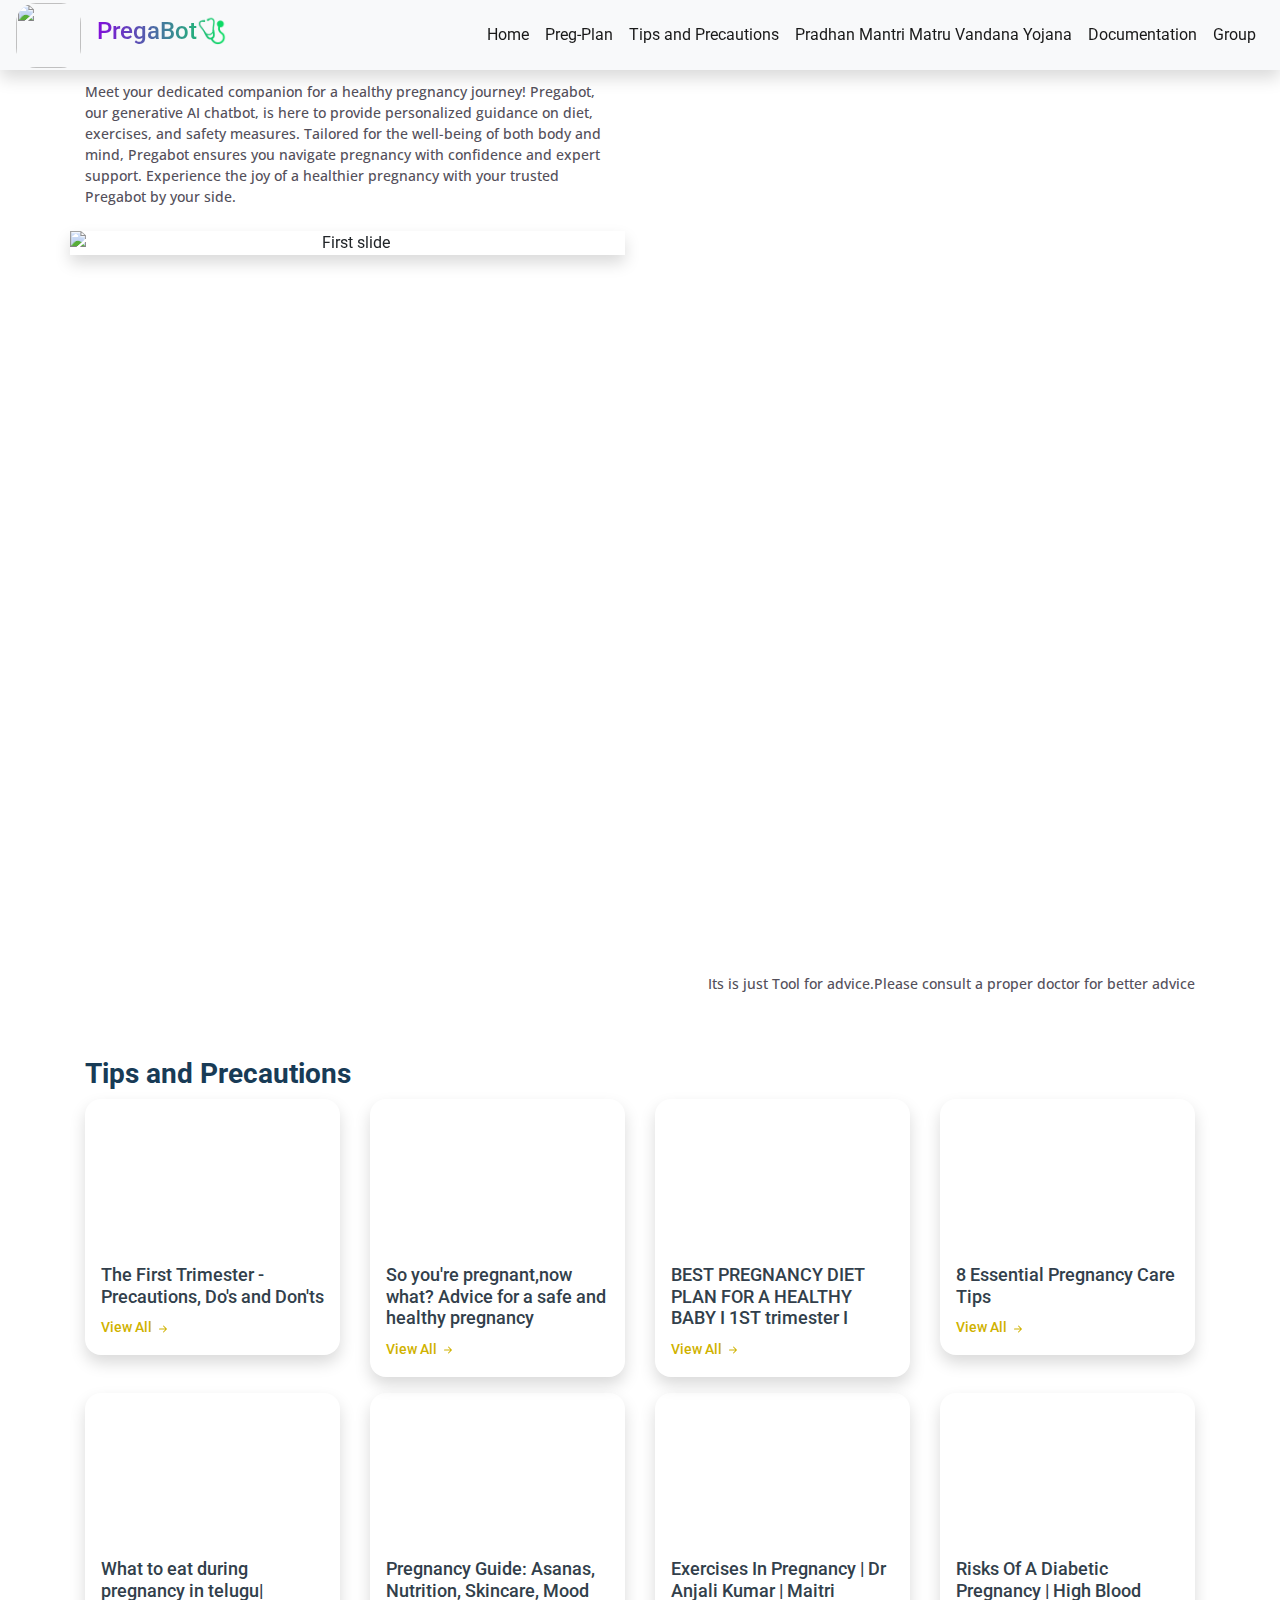
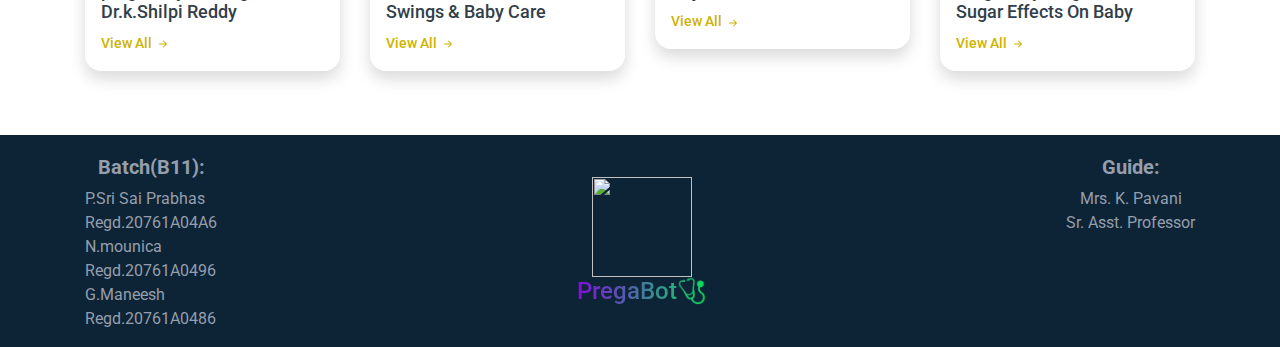
==== index.html @ 41552fda "Update index.html" ====
<!DOCTYPE html>
<html>
  <head>
    <link rel="stylesheet" href="https://stackpath.bootstrapcdn.com/bootstrap/4.5.2/css/bootstrap.min.css" integrity="sha384-JcKb8q3iqJ61gNV9KGb8thSsNjpSL0n8PARn9HuZOnIxN0hoP+VmmDGMN5t9UJ0Z" crossorigin="anonymous"/>
    <script src="https://code.jquery.com/jquery-3.5.1.slim.min.js" integrity="sha384-DfXdz2htPH0lsSSs5nCTpuj/zy4C+OGpamoFVy38MVBnE+IbbVYUew+OrCXaRkfj" crossorigin="anonymous"></script>
    <script src="https://cdn.jsdelivr.net/npm/popper.js@1.16.1/dist/umd/popper.min.js" integrity="sha384-9/reFTGAW83EW2RDu2S0VKaIzap3H66lZH81PoYlFhbGU+6BZp6G7niu735Sk7lN" crossorigin="anonymous"></script>
    <script src="https://stackpath.bootstrapcdn.com/bootstrap/4.5.2/js/bootstrap.min.js" integrity="sha384-B4gt1jrGC7Jh4AgTPSdUtOBvfO8shuf57BaghqFfPlYxofvL8/KUEfYiJOMMV+rV" crossorigin="anonymous"></script>
    <script src="https://kit.fontawesome.com/ac42c3b1f7.js" crossorigin="anonymous"></script>
    <script type="module" src="https://gradio.s3-us-west-2.amazonaws.com/4.10.0/gradio.js"></script>
    <link rel="stylesheet" href="chatbot.css">
    
 </head>
  <body>
    <div class="">
        <div class="container">
    
      <nav class="navbar navbar-expand-lg fixed-top navbar-light bg-light navbar-section opacity-100 shadow ">
        <a class="navbar-brand " href="#homepage"><img class='image' src="https://img.freepik.com/free-vector/baby-birth-concept-illustration_114360-8159.jpg?w=740&t=st=1703515330~exp=1703515930~hmac=df9d0da2063d8086c25360f1c0689030a733d414c2b1904e1d0e1506724c221f"/></a>
        <a class="navbar-brand" href="#homepage"><h1 class="head">PregaBot🩺</h1></a>
        <button class="navbar-toggler" type="button" data-toggle="collapse" data-target="#navbarNav" aria-controls="navbarNav" aria-expanded="false" aria-label="Toggle navigation">
          <span class="navbar-toggler-icon"></span>
        </button>
        <div class="collapse navbar-collapse opacity-100" id="navbarNav">
          <ul class="navbar-nav ml-auto">
            <li class="nav-item active">
              <a class="nav-link" href="#homepage">Home <span class="sr-only">(current)</span></a>
            </li>
            <li class="nav-item active">
              <!-- Button trigger modal -->
            <a class="nav-link" href="#" data-toggle="modal" data-target="#exampleModalLong">Preg-Plan</a>

              <!-- Modal -->
              <div class="container">
              <div class="row">
              <div class="modal fade" id="exampleModalLong" tabindex="-1" role="dialog" aria-labelledby="exampleModalLongTitle" aria-hidden="true">
                <div class="modal-dialog" role="document">
                  <div class="modal-content ">
                    <div class="modal-headerd-flex flex-row p-3 todos-bg-container-1">
                      <button type="button" class="close" data-dismiss="modal" aria-label="Close">
                        <span aria-hidden="true">&times;</span>
                        </button>
                      <h1 class=" font-weight-bold todos-heading modal-title">Preg <span class="plan-bot">Plan</span></h1>
                      <p class="m-1 plan-des">Effortlessly manage your pregnancy tasks with PregPlan. Strike off completed items, delete with ease, and enjoy a stress-free journey into motherhood." can u give me something like this for name preg planner</p>
                      
                    </div>
                    <div class="modal-body justify-content-center">
                      <div class="todos-bg-container">
                            <div class="col-12">
                              <h1 class="create-task-heading">
                                Create <span class="create-task-heading-subpart">Task</span>
                              </h1>
                              <input type="text" id="todoUserInput" class="todo-user-input" placeholder="What needs to be done?"/>
                              <button class="button" id="addTodoButton">Add</button>
                              <h1 class="todo-items-heading">
                                My <span class="todo-items-heading-subpart">Tasks</span>
                              </h1>
                              <ul class="todo-items-container" id="todoItemsContainer"></ul>
                              
                            </div>
                          </div>
                        </div>  
                    <hr/>
                    <div class="modal-footer">
                    <button type="button" class="btn btn-secondary" data-dismiss="modal">Close</button>
                    <button type="button" class="btn btn-primary" id="saveTodoButton">Save</button>
                    </div>
                  </div>
                </div>
                  </div>
                </div>
              </div>
            </li>
            <li class="nav-item active">
              <a class="nav-link" href="#exercisesection">Tips and Precautions</a>
            </li>
            <li class="nav-item active">
              <a class="nav-link" target="_blank" href="https://web.umang.gov.in/landing/department/pmmvy.html">Pradhan Mantri Matru Vandana Yojana</a>
            </li>
            <li class="nav-item active">
                <a class="nav-link" target="_blank" href="https://colab.research.google.com/drive/1j5ZmPkGUqmJCR3Hn72wxEI8lgGpNXuFP#scrollTo=d9LOTbYubojs&uniqifier=1">Documentation</a>
            </li>
            <li class="nav-item active">
              <a class="nav-link " href="#Group">Group</a>
            </li>
          </ul>
        </div>
      </nav>
</div>
    <div id="homepage" class="container home-block justify-content-center p-0 ml-auto mr-auto">
      
      <div class="row">

        <div class="col-12 col-lg-6 ">
          <h1 class=" head-1 text-center  ">Hello,This is your PregaBot !</h1>
          <p class="head-2">Meet your dedicated companion for a healthy pregnancy journey! Pregabot, our generative AI chatbot, is here to provide personalized guidance on diet, exercises, and safety measures. Tailored for the well-being of both body and mind, Pregabot ensures you navigate pregnancy with confidence and expert support. Experience the joy of a healthier pregnancy with your trusted Pregabot by your side.</p>
          <div id="carouselExampleControls" class="shadow carousel slide ml-auto mr-auto  pregnancycontainer m-4" data-ride="carousel">
            <div class="carousel-inner ">
              <div class="carousel-item active ">
                <img class="d-block w-100" src="https://img.freepik.com/free-vector/hand-drawn-mothers-day-illustration_23-2149367640.jpg?w=740&t=st=1703526389~exp=1703526989~hmac=d9649aa38cb7ae14e77bc0917d195fe78c2ffb2ff8fa35df3d794c5abbfacaf1" alt="First slide">
              </div>
              <div class="carousel-item">
                <img class="d-block w-100" src="https://img.freepik.com/free-vector/hand-drawn-fetus-illustration_23-2149205952.jpg?w=740&t=st=1703526428~exp=1703527028~hmac=667355fc284823471bca8967eb4c23f47ad0a9461e0d2f17e440cb705bdd0b79" alt="Second slide">
              </div>
              <div class="carousel-item">
                <img class="d-block w-100" src="https://img.freepik.com/free-vector/baby-birth-concept-illustration_114360-8179.jpg?w=740&t=st=1703526494~exp=1703527094~hmac=53656bcdee34e51f664b8bb471b66963b4343326ccd4090694e192e0f39fa9cd" alt="Third slide">
              </div>
              <div class="carousel-item">
                <img class="d-block w-100" src="https://img.freepik.com/free-vector/creative-fetal-development-collection_23-2149217734.jpg?w=740&t=st=1703526562~exp=1703527162~hmac=0d9bb8f300e957238a13bcd81bb5dc5fe2827ef05d3a8c80ced8bfb779b01366" alt="Third slide">
              </div>
              <div class="carousel-item">
                <img class="d-block w-100" src="https://img.freepik.com/free-vector/vector-pregnant-progression_1308-13658.jpg?w=826&t=st=1703526596~exp=1703527196~hmac=fa2b03018c8a9c846005da61b154701abe8c0b9f0a3e30400b77ecf450b3cabe" alt="Third slide">
              </div>
            </div>
            <a class="carousel-control-prev" href="#carouselExampleControls" role="button" data-slide="prev">
              <span class="carousel-control-prev-icon" aria-hidden="true"></span>
              <span class="sr-only">Previous</span>
            </a>
            <a class="carousel-control-next" href="#carouselExampleControls" role="button" data-slide="next">
              <span class="carousel-control-next-icon" aria-hidden="true"></span>
              <span class="sr-only">Next</span>
            </a>
          </div>
        </div>

        <div class="col-12 col-lg-6 text-center d-flex justify-content-center flex-column ">
          <div class=" chatbotbox w-100 ml-5 mb-5">
            <gradio-app src="https://prabhaspetta-projectfinal.hf.space"></gradio-app>
          </div>
          <P class="head-2  text-right ">Its is just Tool for advice.Please consult a proper doctor for better advice</P>
        </div>
      </div>
    </div>

    <div id="exercisesection" class="explore-menu-section pt-5 pb-5">
      <div class="container">
        <div class="row">
          <div class="col-12">
            <h1 class="menu-section-heading">Tips and Precautions</h1>
          </div>
          <div class="col-12 col-md-6 col-lg-3">
            <div class="shadow menu-item-card p-3 mb-3">
              <div class="embed-responsive embed-responsive-16by9 menu-item-image w-100">
                <iframe class="embed-responsive-item" src="https://www.youtube.com/embed/bEi1i6V7dxA?rel=0" allowfullscreen></iframe>
              </div>
              
              <h1 class="menu-card-title">The First Trimester - Precautions, Do's and Don'ts </h1>
              <a href="https://youtu.be/bEi1i6V7dxA?si=vDSF2NbG-kfLMjpE" target="_blank" class="menu-item-link">
                View All
                <svg width="16px" height="16px" viewBox="0 0 16 16" class="bi bi-arrow-right-short" fill="#d0b200" xmlns="http://www.w3.org/2000/svg">
                  <path
                    fill-rule="evenodd"
                    d="M4 8a.5.5 0 0 1 .5-.5h5.793L8.146 5.354a.5.5 0 1 1 .708-.708l3 3a.5.5 0 0 1 0 .708l-3 3a.5.5 0 0 1-.708-.708L10.293 8.5H4.5A.5.5 0 0 1 4 8z"
                  />
                </svg>
              </a>
            </div>
          </div>
          <div class="col-12 col-md-6 col-lg-3">
            <div class="shadow menu-item-card p-3 mb-3">
              <div class="embed-responsive embed-responsive-16by9 menu-item-image w-100">
                <iframe class="embed-responsive-item" src="https://www.youtube.com/embed/9o_Kxcss1u8?rel=0" allowfullscreen></iframe>
              </div>
              
              <h1 class="menu-card-title">So you're pregnant,now what? Advice for a safe and healthy pregnancy</h1>
              <a href="https://youtu.be/9o_Kxcss1u8?si=XFm9t5b2vjLiQ2sO" target="_blank" class="menu-item-link">
                View All
                <svg width="16px" height="16px" viewBox="0 0 16 16" class="bi bi-arrow-right-short" fill="#d0b200" xmlns="http://www.w3.org/2000/svg">
                  <path
                    fill-rule="evenodd"
                    d="M4 8a.5.5 0 0 1 .5-.5h5.793L8.146 5.354a.5.5 0 1 1 .708-.708l3 3a.5.5 0 0 1 0 .708l-3 3a.5.5 0 0 1-.708-.708L10.293 8.5H4.5A.5.5 0 0 1 4 8z"
                  />
                </svg>
              </a>
            </div>
          </div>
          <div class="col-12 col-md-6 col-lg-3">
            <div class="shadow menu-item-card p-3 mb-3">
              <div class="embed-responsive embed-responsive-16by9 menu-item-image w-100">
                <iframe class="embed-responsive-item" src="https://www.youtube.com/embed/N_PglaMSA2k?rel=0" allowfullscreen></iframe>
              </div>
              
              <h1 class="menu-card-title">BEST PREGNANCY DIET PLAN FOR A HEALTHY BABY I 1ST trimester I</h1>
              <a href="https://youtu.be/N_PglaMSA2k?si=8VDFq_eBpA3D8y3X" target="_blank" class="menu-item-link">
                View All
                <svg width="16px" height="16px" viewBox="0 0 16 16" class="bi bi-arrow-right-short" fill="#d0b200" xmlns="http://www.w3.org/2000/svg">
                  <path
                    fill-rule="evenodd"
                    d="M4 8a.5.5 0 0 1 .5-.5h5.793L8.146 5.354a.5.5 0 1 1 .708-.708l3 3a.5.5 0 0 1 0 .708l-3 3a.5.5 0 0 1-.708-.708L10.293 8.5H4.5A.5.5 0 0 1 4 8z"
                  />
                </svg>
              </a>
            </div>
          </div>
          <div class="col-12 col-md-6 col-lg-3">
            <div class="shadow menu-item-card p-3 mb-3">
              <div class="embed-responsive embed-responsive-16by9 menu-item-image w-100">
                <iframe class="embed-responsive-item" src="https://www.youtube.com/embed/S7qO_9-NJmA?rel=0" allowfullscreen></iframe>
              </div>
              
              <h1 class="menu-card-title">8 Essential Pregnancy Care Tips</h1>
              <a href="https://youtu.be/S7qO_9-NJmA?si=c7RTLlqMllzeMe6e" target="_blank" class="menu-item-link">
                View All
                <svg width="16px" height="16px" viewBox="0 0 16 16" class="bi bi-arrow-right-short" fill="#d0b200" xmlns="http://www.w3.org/2000/svg">
                  <path
                    fill-rule="evenodd"
                    d="M4 8a.5.5 0 0 1 .5-.5h5.793L8.146 5.354a.5.5 0 1 1 .708-.708l3 3a.5.5 0 0 1 0 .708l-3 3a.5.5 0 0 1-.708-.708L10.293 8.5H4.5A.5.5 0 0 1 4 8z"
                  />
                </svg>
              </a>
            </div>
          </div>
          <div class="col-12 col-md-6 col-lg-3">
            <div class="shadow menu-item-card p-3 mb-3">
              <div class="embed-responsive embed-responsive-16by9 menu-item-image w-100">
                <iframe class="embed-responsive-item" src="https://www.youtube.com/embed/j2zOHmMlzug?rel=0" allowfullscreen></iframe>
              </div>
              
              <h1 class="menu-card-title">What to eat during pregnancy in telugu| Dr.k.Shilpi Reddy</h1>
              <a href="https://youtu.be/j2zOHmMlzug?si=0jhNntWDU_NBT7SQ" target="_blank" class="menu-item-link">
                View All
                <svg width="16px" height="16px" viewBox="0 0 16 16" class="bi bi-arrow-right-short" fill="#d0b200" xmlns="http://www.w3.org/2000/svg">
                  <path
                    fill-rule="evenodd"
                    d="M4 8a.5.5 0 0 1 .5-.5h5.793L8.146 5.354a.5.5 0 1 1 .708-.708l3 3a.5.5 0 0 1 0 .708l-3 3a.5.5 0 0 1-.708-.708L10.293 8.5H4.5A.5.5 0 0 1 4 8z"
                  />
                </svg>
              </a>
            </div>
          </div>
          <div class="col-12 col-md-6 col-lg-3">
            <div class="shadow menu-item-card p-3 mb-3">
              <div class="embed-responsive embed-responsive-16by9 menu-item-image w-100">
                <iframe class="embed-responsive-item" src="https://www.youtube.com/embed/_dVuHFdUN0c?rel=0" allowfullscreen></iframe>
              </div>
              
              <h1 class="menu-card-title">Pregnancy Guide: Asanas, Nutrition, Skincare, Mood Swings & Baby Care</h1>
              <a href="https://youtu.be/_dVuHFdUN0c?si=XrISE2rx-cXpASSQ" target="_blank" class="menu-item-link">
                View All
                <svg width="16px" height="16px" viewBox="0 0 16 16" class="bi bi-arrow-right-short" fill="#d0b200" xmlns="http://www.w3.org/2000/svg">
                  <path
                    fill-rule="evenodd"
                    d="M4 8a.5.5 0 0 1 .5-.5h5.793L8.146 5.354a.5.5 0 1 1 .708-.708l3 3a.5.5 0 0 1 0 .708l-3 3a.5.5 0 0 1-.708-.708L10.293 8.5H4.5A.5.5 0 0 1 4 8z"
                  />
                </svg>
              </a>
            </div>
          </div>
          <div class="col-12 col-md-6 col-lg-3">
            <div class="shadow menu-item-card p-3 mb-3">
              <div class="embed-responsive embed-responsive-16by9 menu-item-image w-100">
                <iframe class="embed-responsive-item" src="https://www.youtube.com/embed/aCx0Pgb8X0Q?rel=0" allowfullscreen></iframe>
              </div>
              
              <h1 class="menu-card-title">Exercises In Pregnancy   | Dr Anjali Kumar | Maitri</h1>
              <a href="https://youtu.be/aCx0Pgb8X0Q?feature=shared" target="_blank" class="menu-item-link">
                View All
                <svg width="16px" height="16px" viewBox="0 0 16 16" class="bi bi-arrow-right-short" fill="#d0b200" xmlns="http://www.w3.org/2000/svg">
                  <path
                    fill-rule="evenodd"
                    d="M4 8a.5.5 0 0 1 .5-.5h5.793L8.146 5.354a.5.5 0 1 1 .708-.708l3 3a.5.5 0 0 1 0 .708l-3 3a.5.5 0 0 1-.708-.708L10.293 8.5H4.5A.5.5 0 0 1 4 8z"
                  />
                </svg>
              </a>
            </div>
          </div>
          <div class="col-12 col-md-6 col-lg-3">
            <div class="shadow menu-item-card p-3 mb-3">
              <div class="embed-responsive embed-responsive-16by9 menu-item-image w-100">
                <iframe class="embed-responsive-item" src="https://www.youtube.com/embed/4X0jKnpc7lQ?rel=0" allowfullscreen></iframe>
              </div>
              
              <h1 class="menu-card-title">Risks Of A Diabetic Pregnancy | High Blood Sugar Effects On Baby</h1>
              <a href="https://youtu.be/4X0jKnpc7lQ?feature=shared" target="_blank" class="menu-item-link">
                View All
                <svg width="16px" height="16px" viewBox="0 0 16 16" class="bi bi-arrow-right-short" fill="#d0b200" xmlns="http://www.w3.org/2000/svg">
                  <path
                    fill-rule="evenodd"
                    d="M4 8a.5.5 0 0 1 .5-.5h5.793L8.146 5.354a.5.5 0 1 1 .708-.708l3 3a.5.5 0 0 1 0 .708l-3 3a.5.5 0 0 1-.708-.708L10.293 8.5H4.5A.5.5 0 0 1 4 8z"
                  />
                </svg>
              </a>
            </div>
          </div>
          
        </div>
      </div>
    </div>
    <div id="Group" class="footer-section justify-content-center">
      <div class="container">
        <div class="row">
          <div class="col-12 text-center">
          
            
            <div class="d-flex flex-row justify-content-center">
              <div class="mr-auto">
                <h1 class="footer-section-mail-id">Batch(B11):</h1>
                <p class="footer-section-address text-left">P.Sri Sai Prabhas<br/>
                Regd.20761A04A6<br/>
                N.mounica<br/>
                Regd.20761A0496<br/>
                G.Maneesh<br/>
                Regd.20761A0486
                </p>
              </div>
              <div class="m-auto">
              <img
              src="https://img.freepik.com/free-vector/baby-birth-concept-illustration_114360-8159.jpg?w=740&t=st=1703515330~exp=1703515930~hmac=df9d0da2063d8086c25360f1c0689030a733d414c2b1904e1d0e1506724c221f"
              class="food-munch-logo m-auto"
            />
            <h1 class="head text-center m-auto mb-5">PregaBot🩺</h1>
            </div>
            
              <div class="ml-auto ">
                <h1 class="footer-section-mail-id">Guide:</h1>
                <P class="footer-section-address">Mrs. K. Pavani<br/>Sr. Asst. Professor<br/></P>

              </div>
            </div>
          </div>
        </div>
      </div>
    </div>
  </div>
  
   
    <script src="chatbot.js"></script>
    
  </body>
  </html>
---- chatbot.css ----
@import url("https://fonts.googleapis.com/css2?family=Bree+Serif&family=Caveat:wght@400;700&family=Lobster&family=Monoton&family=Open+Sans:ital,wght@0,400;0,700;1,400;1,700&family=Playfair+Display+SC:ital,wght@0,400;0,700;1,700&family=Playfair+Display:ital,wght@0,400;0,700;1,700&family=Roboto:ital,wght@0,400;0,700;1,400;1,700&family=Source+Sans+Pro:ital,wght@0,400;0,700;1,700&family=Work+Sans:ital,wght@0,400;0,700;1,700&display=swap");
.head{
    text-align: right;
    background: linear-gradient(to right,rgb(130, 13, 219), rgb(7, 227, 95));
    background-color: white;
    font-size: 24px;
    -webkit-background-clip: text;
    -webkit-text-fill-color: transparent;

}
.heart-beat {
    width: 100px;
    height: 100px;
    animation: beating 0.8s infinite;
    font-size: 50px;
    display: inline-flex;
    align-items: center;
    justify-content: center;
    margin-right: 6px;
}
.navbar-section{
    height: 70px;
    
}
.image{
    height: 65px;
    width: 65px;
    border-radius: 20px;

}
.home-block{
    margin-top: 10px;
}

.head-1{
    background: radial-gradient(rgb(229, 84, 5), rgb(59, 5, 254));
    background-color: white;
    font-size: 38px;
    -webkit-background-clip: text;
    -webkit-text-fill-color: transparent;
    font-weight: 700;
    font-family: Outfit, sans-serif;
    font-style: normal;
    margin: 10px;

}
.pregnancycontainer{
    text-align: center;
    justify-content: center;
}
.head-2{
    color: rgb(83, 79, 90); /* Lighter blue text color */
    font-size: 14px;
    font-weight: 500;
    font-family: 'Open Sans', sans-serif;
    font-style: normal;
    margin: 15px;


}
.chatbotbox{
    height: 100vh;
    width: 500px;



}
.todos-bg-container {
    background-color: #f9fbfe;
    height: 100vh;
  }
  
  .todos-heading {
    text-align: center;
    font-family: "Roboto";
    font-size: 46px;
    font-weight: 500;
    margin-top: 20px;
    margin-bottom: 20px;
  }
  
  .create-task-heading {
    font-family: "Roboto";
    font-size: 32px;
    font-weight: 700;
  }
  
  .create-task-heading-subpart {
    font-family: "Roboto";
    font-size: 32px;
    font-weight: 500;
  }
  
  .todo-items-heading {
    font-family: "Roboto";
    font-size: 32px;
    font-weight: 700;
  }
  
  .todo-items-heading-subpart {
    font-family: "Roboto";
    font-size: 32px;
    font-weight: 500;
  }
  
  .todo-items-container {
    margin: 0px;
    padding: 0px;
  }
  
  .todo-item-container {
    margin-top: 15px;
  }
  
  .todo-user-input {
    background-color: white;
    width: 100%;
    border-style: solid;
    border-width: 1px;
    border-color: #e4e7eb;
    border-radius: 10px;
    margin-top: 10px;
    padding: 15px;
  }
  
  .button {
    color: white;
    background-color: #4c63b6;
    font-family: "Roboto";
    font-size: 18px;
    border-width: 0px;
    border-radius: 4px;
    margin-top: 20px;
    margin-bottom: 50px;
    padding-top: 5px;
    padding-bottom: 5px;
    padding-right: 20px;
    padding-left: 20px;
  }
  
  .label-container {
    background-color: #e6f6ff;
    width: 100%;
    border-style: solid;
    border-width: 5px;
    border-color: #096f92;
    border-right: none;
    border-top: none;
    border-bottom: none;
    border-radius: 4px;
  }
  
  .checkbox-input {
    width: 20px;
    height: 20px;
    margin-top: 12px;
    margin-right: 12px;
  }
  
  .checkbox-label {
    font-family: "Roboto";
    font-size: 16px;
    font-weight: 400;
    width: 82%;
    margin: 0px;
    padding-top: 10px;
    padding-bottom: 10px;
    padding-left: 20px;
    padding-right: 20px;
    border-radius: 5px;
  }
  
  .delete-icon-container {
    text-align: right;
    width: 18%;
  }
  
  .delete-icon {
    padding: 15px;
  }
  
  .checked {
    text-decoration: line-through;
  }
  .todos-bg-container-1{
    background-color: #f9fbfef5;
    margin: 10px;
    font-family: 'Roboto';

  }
  .plan-bot{
    color:  #4c63b6;

  }
  .plan-des{
    color: #3b454a;
    font-family: 'Roboto';
    font-size: 14px;
    

  }

.explore-menu-section {
  background-color: white;
}
.menu-section-heading {
  color: #183b56;
  font-family: "Roboto";
  font-size: 28px;
  font-weight: 700;
}
.menu-item-image {
  border-radius: 16px;
}
.menu-card-title {
  color: #323f4b;
  font-family: "Roboto";
  font-size: 18px;
  font-weight: 500;
  margin-top: 24px;
}
.menu-item-link {
  color: #d0b200;
  font-family: "Roboto";
  font-size: 14px;
  font-weight: 500;
}
.menu-item-card {
  border-radius: 16px;
}
.footer-section {
    background-color: #0d2436;
  }
  .footer-section-mail-id {
    color: #959ead;
    font-family: "Roboto";
    font-weight: bold;
    font-size: 20px;
    margin-top: 20px;
  }
  .footer-section-address {
    color: #959ead;
    font-family: "Roboto";
    font-size: 16px;
  }
  .food-munch-logo {
    width: 100px;
    height: 100px;
  }
.line{
    height: 0.5px;
    background-color: #e6f6ff;
    margin: 15px;

  }
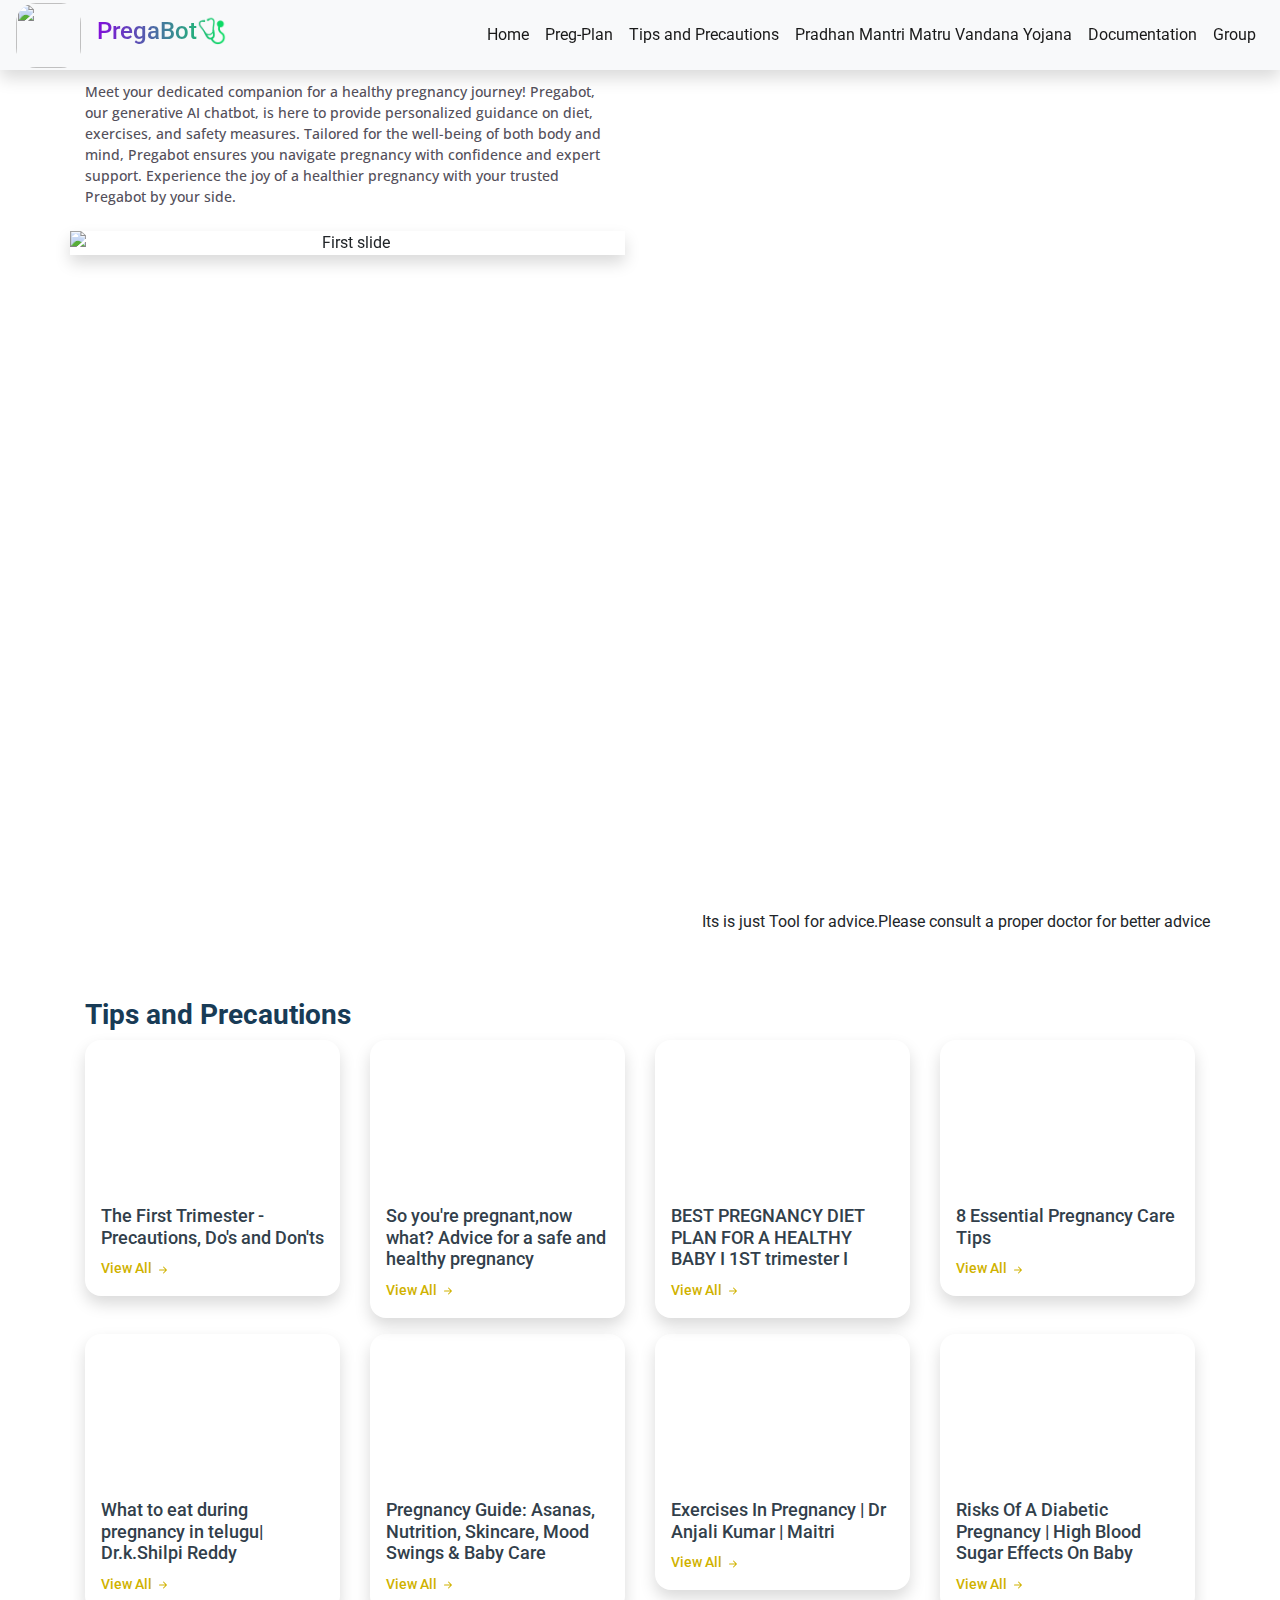
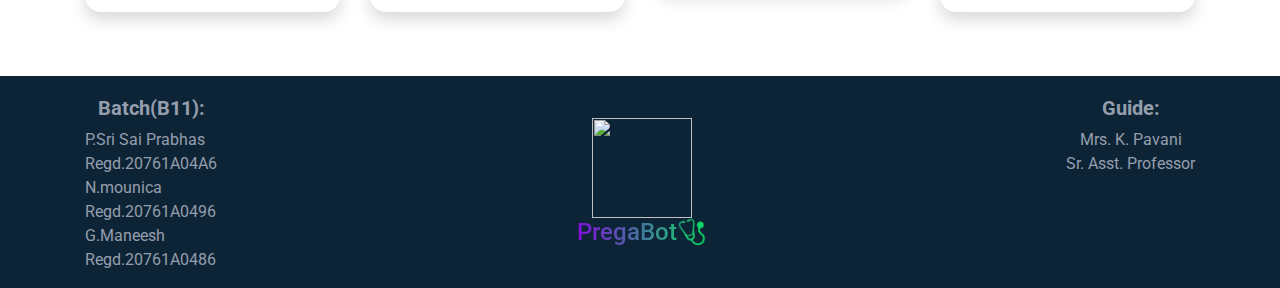
==== commit 21a598dc: "Update index.html" ====
--- a/index.html
+++ b/index.html
@@ -11,10 +11,10 @@
     
  </head>
   <body>
-    <div class="">
-        <div class="container">
+    <div>
+        
     
-      <nav class="navbar navbar-expand-lg fixed-top navbar-light bg-light navbar-section opacity-100 shadow ">
+      <nav class="navbar navbar-expand-lg fixed-top navbar-light bg-light mb-5 navbar-section opacity-100 shadow ">
         <a class="navbar-brand " href="#homepage"><img class='image' src="https://img.freepik.com/free-vector/baby-birth-concept-illustration_114360-8159.jpg?w=740&t=st=1703515330~exp=1703515930~hmac=df9d0da2063d8086c25360f1c0689030a733d414c2b1904e1d0e1506724c221f"/></a>
         <a class="navbar-brand" href="#homepage"><h1 class="head">PregaBot🩺</h1></a>
         <button class="navbar-toggler" type="button" data-toggle="collapse" data-target="#navbarNav" aria-controls="navbarNav" aria-expanded="false" aria-label="Toggle navigation">
@@ -85,7 +85,8 @@
           </ul>
         </div>
       </nav>
-</div>
+
+<div>
     <div id="homepage" class="container home-block justify-content-center p-0 ml-auto mr-auto">
       
       <div class="row">
@@ -122,11 +123,11 @@
           </div>
         </div>
 
-        <div class="col-12 col-lg-6 text-center d-flex justify-content-center flex-column ">
-          <div class=" chatbotbox w-100 ml-5 mb-5">
+        <div class="col-12 col-lg-6 text-center d-flex justify-content-center flex-column  ">
+          <div class=" chatbotbox w-100 mr-auto ml-auto ">
             <gradio-app src="https://prabhaspetta-projectfinal.hf.space"></gradio-app>
           </div>
-          <P class="head-2  text-right ">Its is just Tool for advice.Please consult a proper doctor for better advice</P>
+          <P class="  text-right ">Its is just Tool for advice.Please consult a proper doctor for better advice</P>
         </div>
       </div>
     </div>
@@ -321,6 +322,7 @@
       </div>
     </div>
   </div>
+</div>
   
    
     <script src="chatbot.js"></script>
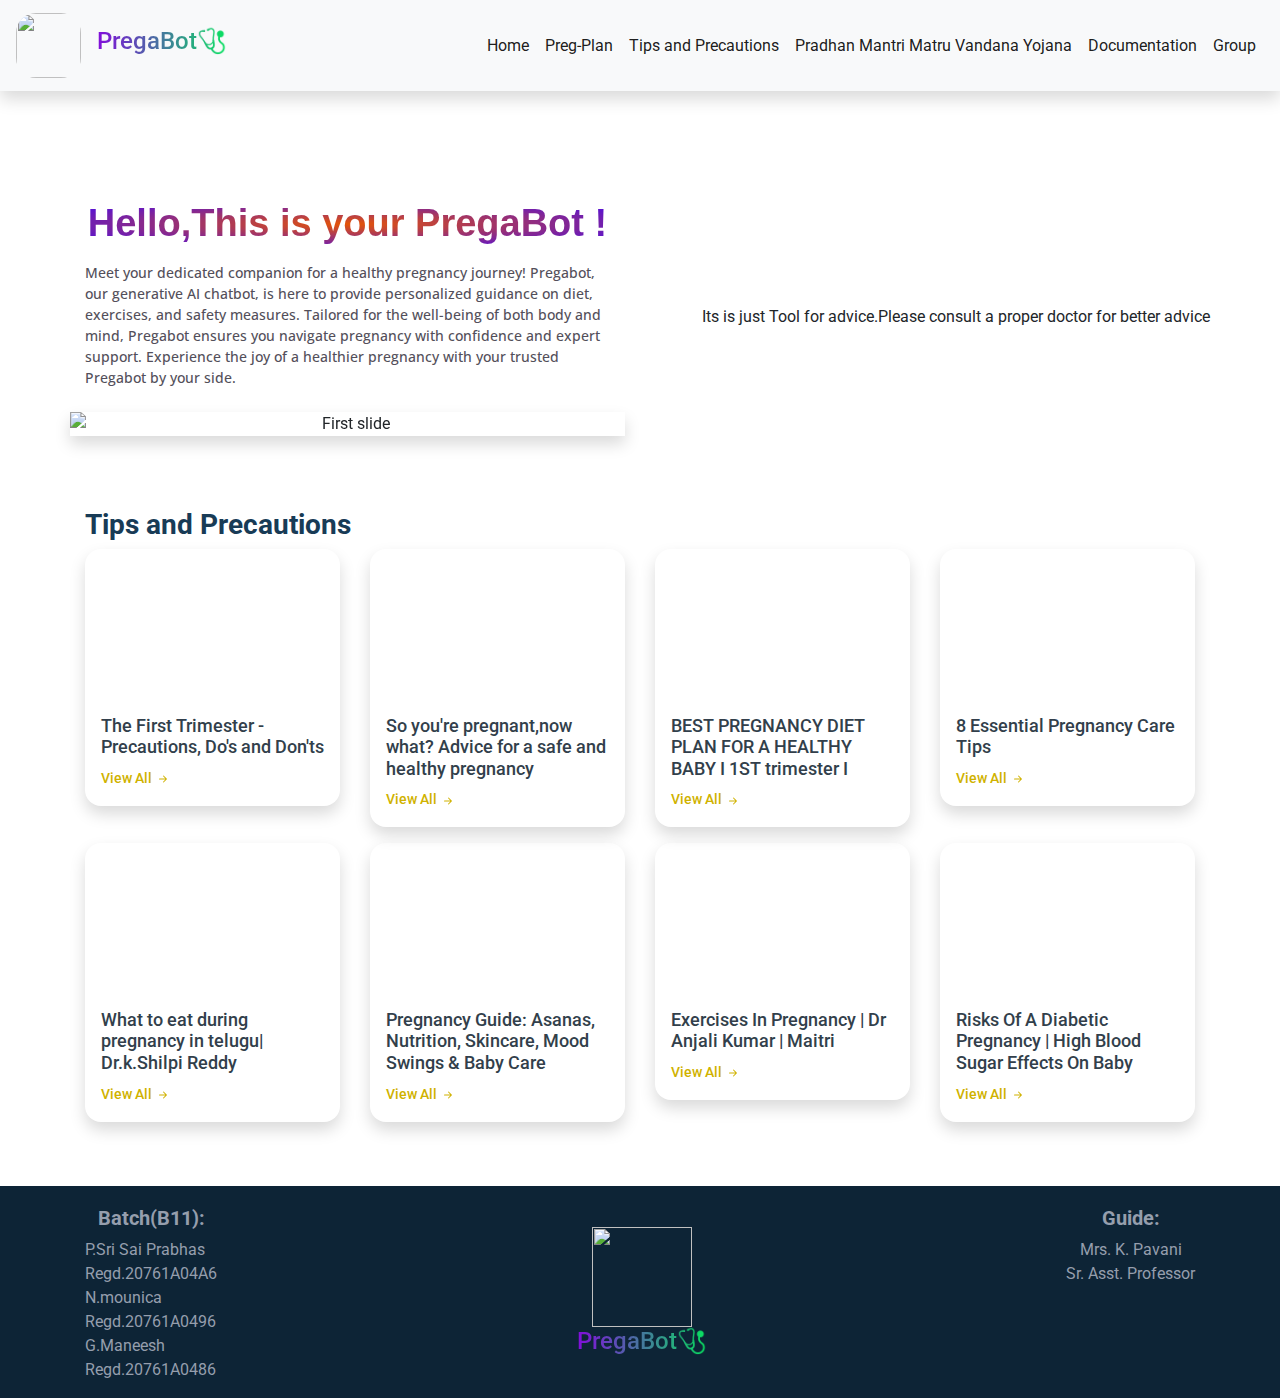
==== commit e60a86e1: "Update index.html" ====
--- a/index.html
+++ b/index.html
@@ -14,7 +14,7 @@
     <div>
         
     
-      <nav class="navbar navbar-expand-lg fixed-top navbar-light bg-light mb-5 navbar-section opacity-100 shadow ">
+      <nav class="navbar navbar-expand-lg  navbar-light bg-light mb-5 navbar-section opacity-100 shadow ">
         <a class="navbar-brand " href="#homepage"><img class='image' src="https://img.freepik.com/free-vector/baby-birth-concept-illustration_114360-8159.jpg?w=740&t=st=1703515330~exp=1703515930~hmac=df9d0da2063d8086c25360f1c0689030a733d414c2b1904e1d0e1506724c221f"/></a>
         <a class="navbar-brand" href="#homepage"><h1 class="head">PregaBot🩺</h1></a>
         <button class="navbar-toggler" type="button" data-toggle="collapse" data-target="#navbarNav" aria-controls="navbarNav" aria-expanded="false" aria-label="Toggle navigation">
--- a/chatbot.css
+++ b/chatbot.css
@@ -19,7 +19,7 @@
     margin-right: 6px;
 }
 .navbar-section{
-    height: 70px;
+  
     
 }
 .image{
@@ -29,7 +29,7 @@
 
 }
 .home-block{
-    margin-top: 10px;
+    margin-top: 100px;
 }
 
 .head-1{
@@ -59,8 +59,7 @@
 
 }
 .chatbotbox{
-    height: 100vh;
-    width: 500px;
+
 
 
 
@@ -252,4 +251,4 @@
     background-color: #e6f6ff;
     margin: 15px;
 
-  }+  }
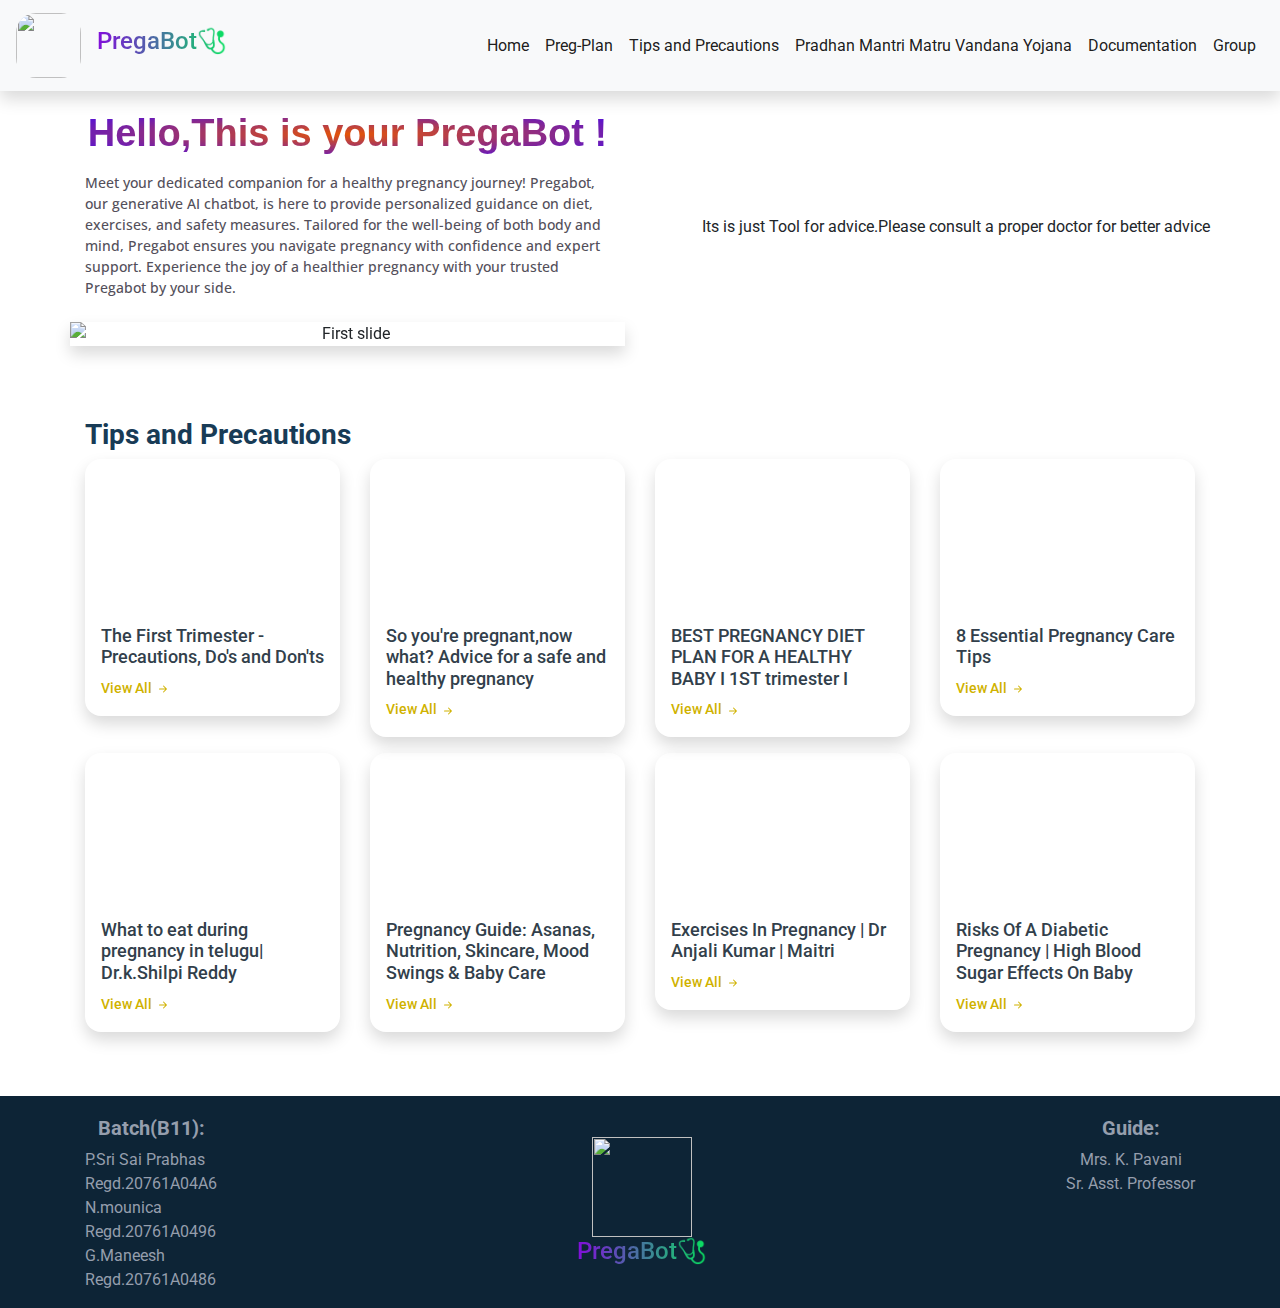
==== commit e7fdd25a: "Update index.html" ====
--- a/index.html
+++ b/index.html
@@ -14,7 +14,7 @@
     <div>
         
     
-      <nav class="navbar navbar-expand-lg  navbar-light bg-light mb-5 navbar-section opacity-100 shadow ">
+      <nav class="navbar navbar-expand-lg  navbar-light bg-light  navbar-section opacity-100 shadow ">
         <a class="navbar-brand " href="#homepage"><img class='image' src="https://img.freepik.com/free-vector/baby-birth-concept-illustration_114360-8159.jpg?w=740&t=st=1703515330~exp=1703515930~hmac=df9d0da2063d8086c25360f1c0689030a733d414c2b1904e1d0e1506724c221f"/></a>
         <a class="navbar-brand" href="#homepage"><h1 class="head">PregaBot🩺</h1></a>
         <button class="navbar-toggler" type="button" data-toggle="collapse" data-target="#navbarNav" aria-controls="navbarNav" aria-expanded="false" aria-label="Toggle navigation">
--- a/chatbot.css
+++ b/chatbot.css
@@ -29,7 +29,7 @@
 
 }
 .home-block{
-    margin-top: 100px;
+    margin-top: 10px;
 }
 
 .head-1{
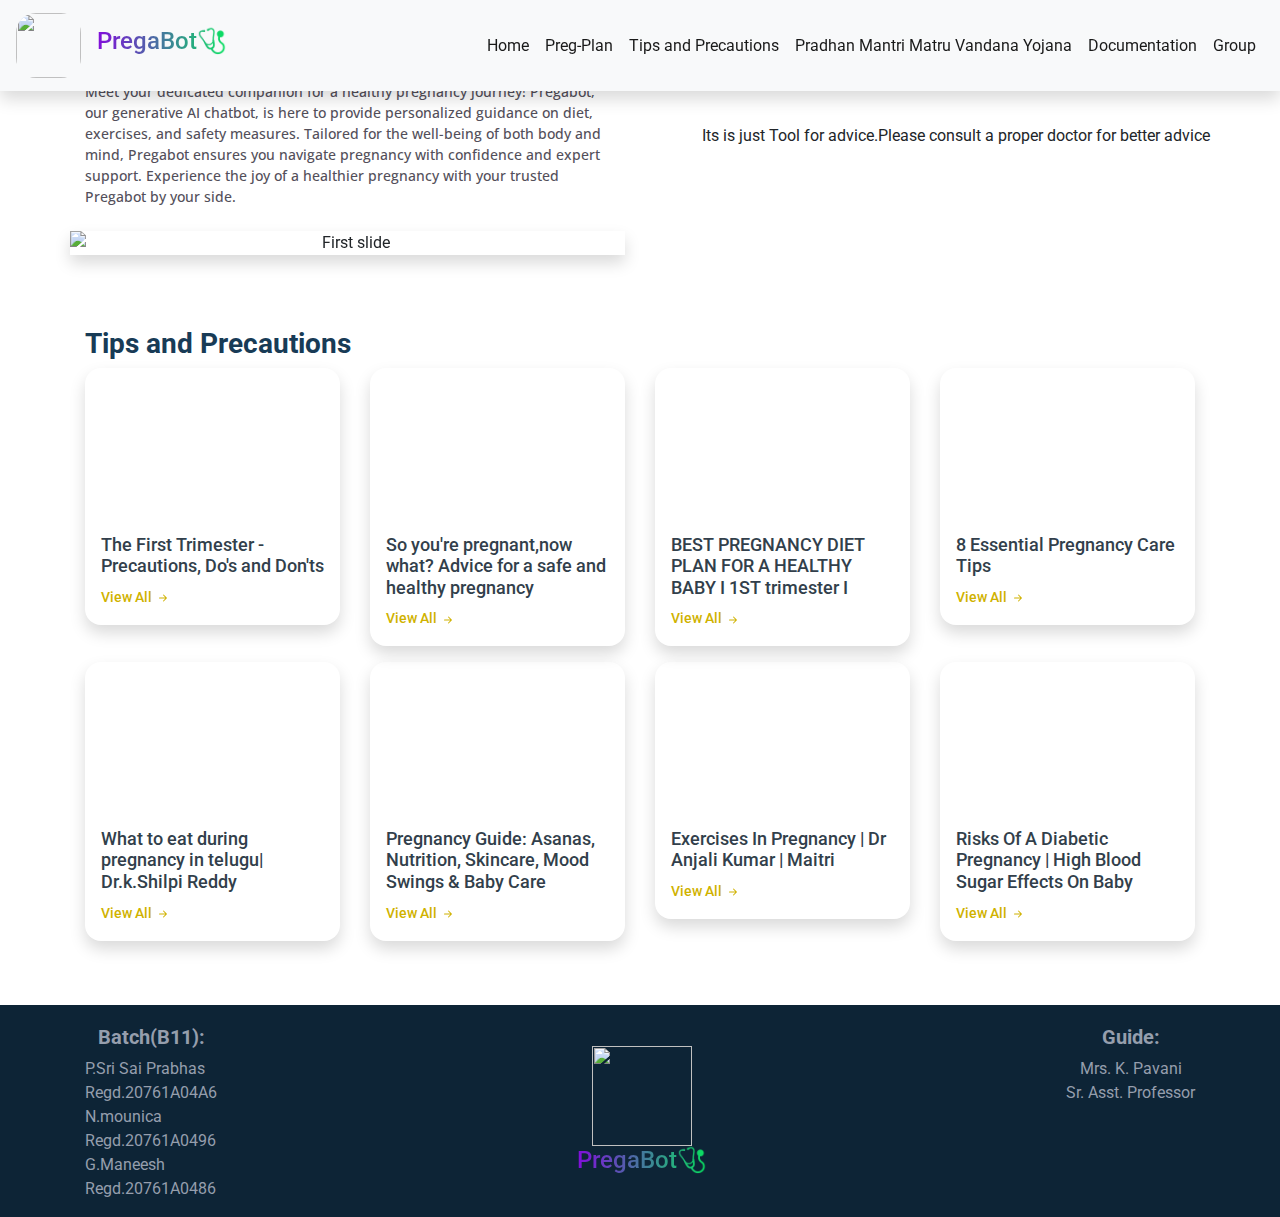
==== commit 6371bd6b: "index.html" ====
--- a/index.html
+++ b/index.html
@@ -14,7 +14,7 @@
     <div>
         
     
-      <nav class="navbar navbar-expand-lg  navbar-light bg-light  navbar-section opacity-100 shadow ">
+      <nav class="navbar navbar-expand-lg  fixed-top navbar-light bg-light  navbar-section opacity-100 shadow ">
         <a class="navbar-brand " href="#homepage"><img class='image' src="https://img.freepik.com/free-vector/baby-birth-concept-illustration_114360-8159.jpg?w=740&t=st=1703515330~exp=1703515930~hmac=df9d0da2063d8086c25360f1c0689030a733d414c2b1904e1d0e1506724c221f"/></a>
         <a class="navbar-brand" href="#homepage"><h1 class="head">PregaBot🩺</h1></a>
         <button class="navbar-toggler" type="button" data-toggle="collapse" data-target="#navbarNav" aria-controls="navbarNav" aria-expanded="false" aria-label="Toggle navigation">
@@ -29,7 +29,23 @@
               <!-- Button trigger modal -->
             <a class="nav-link" href="#" data-toggle="modal" data-target="#exampleModalLong">Preg-Plan</a>
 
-              <!-- Modal -->
+                </li>
+            <li class="nav-item active">
+              <a class="nav-link" href="#exercisesection">Tips and Precautions</a>
+            </li>
+            <li class="nav-item active">
+              <a class="nav-link" target="_blank" href="https://web.umang.gov.in/landing/department/pmmvy.html">Pradhan Mantri Matru Vandana Yojana</a>
+            </li>
+            <li class="nav-item active">
+                <a class="nav-link" target="_blank" href="https://colab.research.google.com/drive/1j5ZmPkGUqmJCR3Hn72wxEI8lgGpNXuFP#scrollTo=d9LOTbYubojs&uniqifier=1">Documentation</a>
+            </li>
+            <li class="nav-item active">
+              <a class="nav-link " href="#Group">Group</a>
+            </li>
+          </ul>
+        </div>
+      </nav>
+      <!-- Modal -->
               <div class="container">
               <div class="row">
               <div class="modal fade" id="exampleModalLong" tabindex="-1" role="dialog" aria-labelledby="exampleModalLongTitle" aria-hidden="true">
@@ -69,22 +85,7 @@
                   </div>
                 </div>
               </div>
-            </li>
-            <li class="nav-item active">
-              <a class="nav-link" href="#exercisesection">Tips and Precautions</a>
-            </li>
-            <li class="nav-item active">
-              <a class="nav-link" target="_blank" href="https://web.umang.gov.in/landing/department/pmmvy.html">Pradhan Mantri Matru Vandana Yojana</a>
-            </li>
-            <li class="nav-item active">
-                <a class="nav-link" target="_blank" href="https://colab.research.google.com/drive/1j5ZmPkGUqmJCR3Hn72wxEI8lgGpNXuFP#scrollTo=d9LOTbYubojs&uniqifier=1">Documentation</a>
-            </li>
-            <li class="nav-item active">
-              <a class="nav-link " href="#Group">Group</a>
-            </li>
-          </ul>
-        </div>
-      </nav>
+          
 
 <div>
     <div id="homepage" class="container home-block justify-content-center p-0 ml-auto mr-auto">
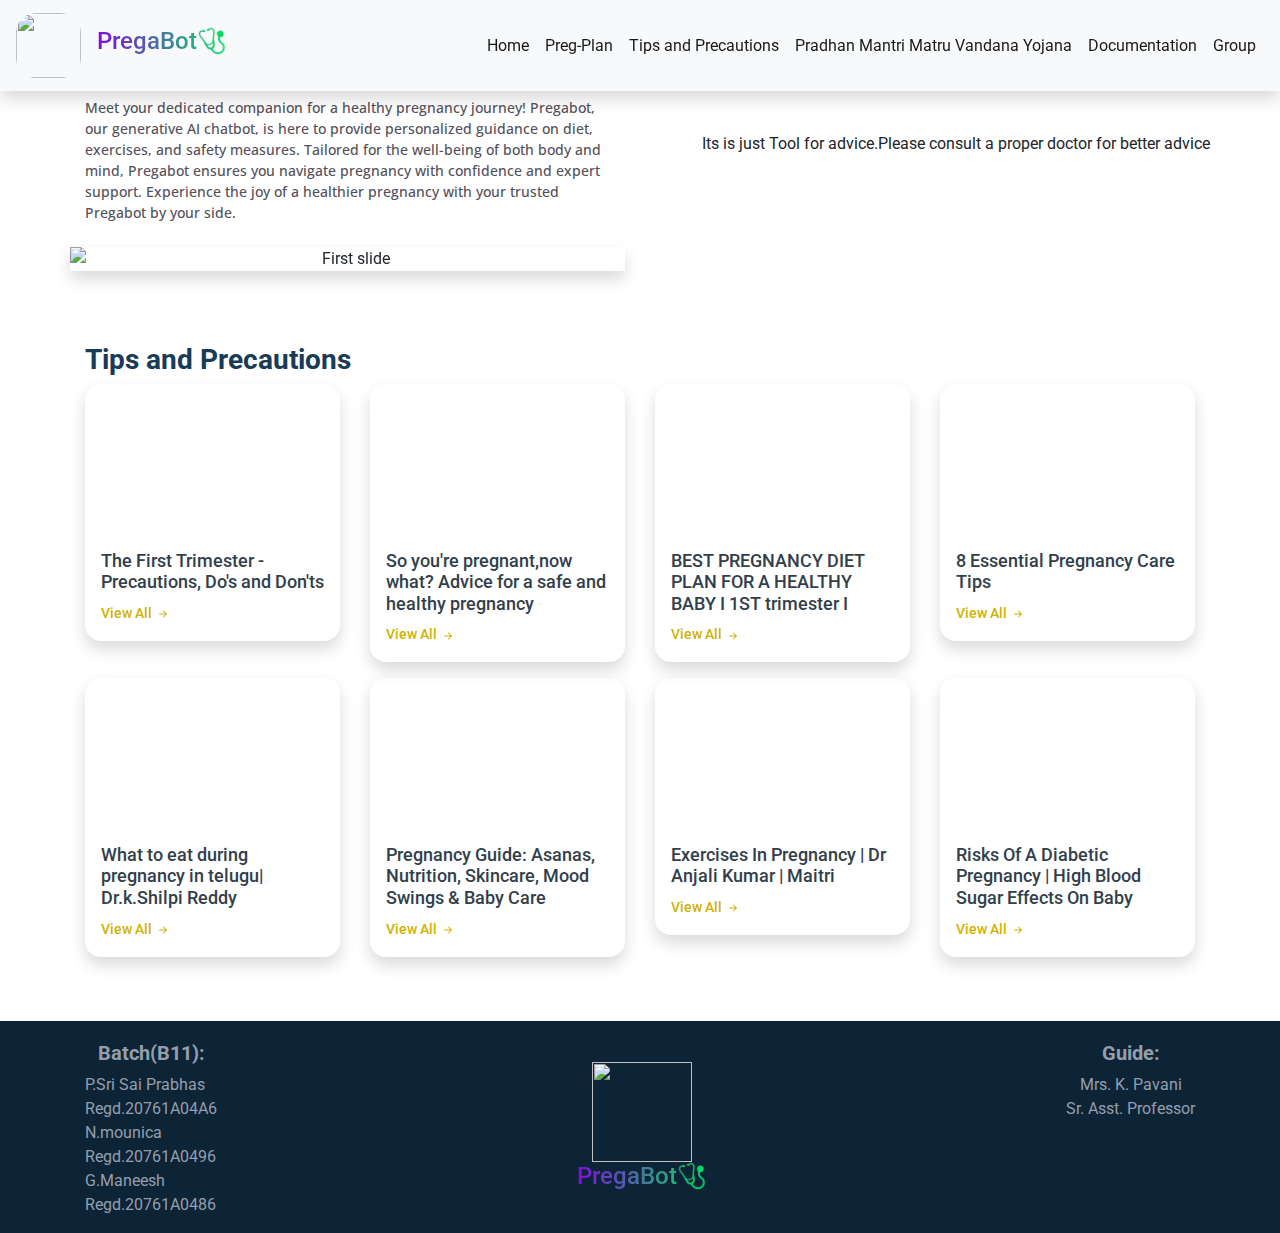
==== commit 06178442: "Update index.html" ====
--- a/index.html
+++ b/index.html
@@ -92,7 +92,7 @@
       
       <div class="row">
 
-        <div class="col-12 col-lg-6 ">
+        <div class="col-12 col-lg-6 pt-3">
           <h1 class=" head-1 text-center  ">Hello,This is your PregaBot !</h1>
           <p class="head-2">Meet your dedicated companion for a healthy pregnancy journey! Pregabot, our generative AI chatbot, is here to provide personalized guidance on diet, exercises, and safety measures. Tailored for the well-being of both body and mind, Pregabot ensures you navigate pregnancy with confidence and expert support. Experience the joy of a healthier pregnancy with your trusted Pregabot by your side.</p>
           <div id="carouselExampleControls" class="shadow carousel slide ml-auto mr-auto  pregnancycontainer m-4" data-ride="carousel">
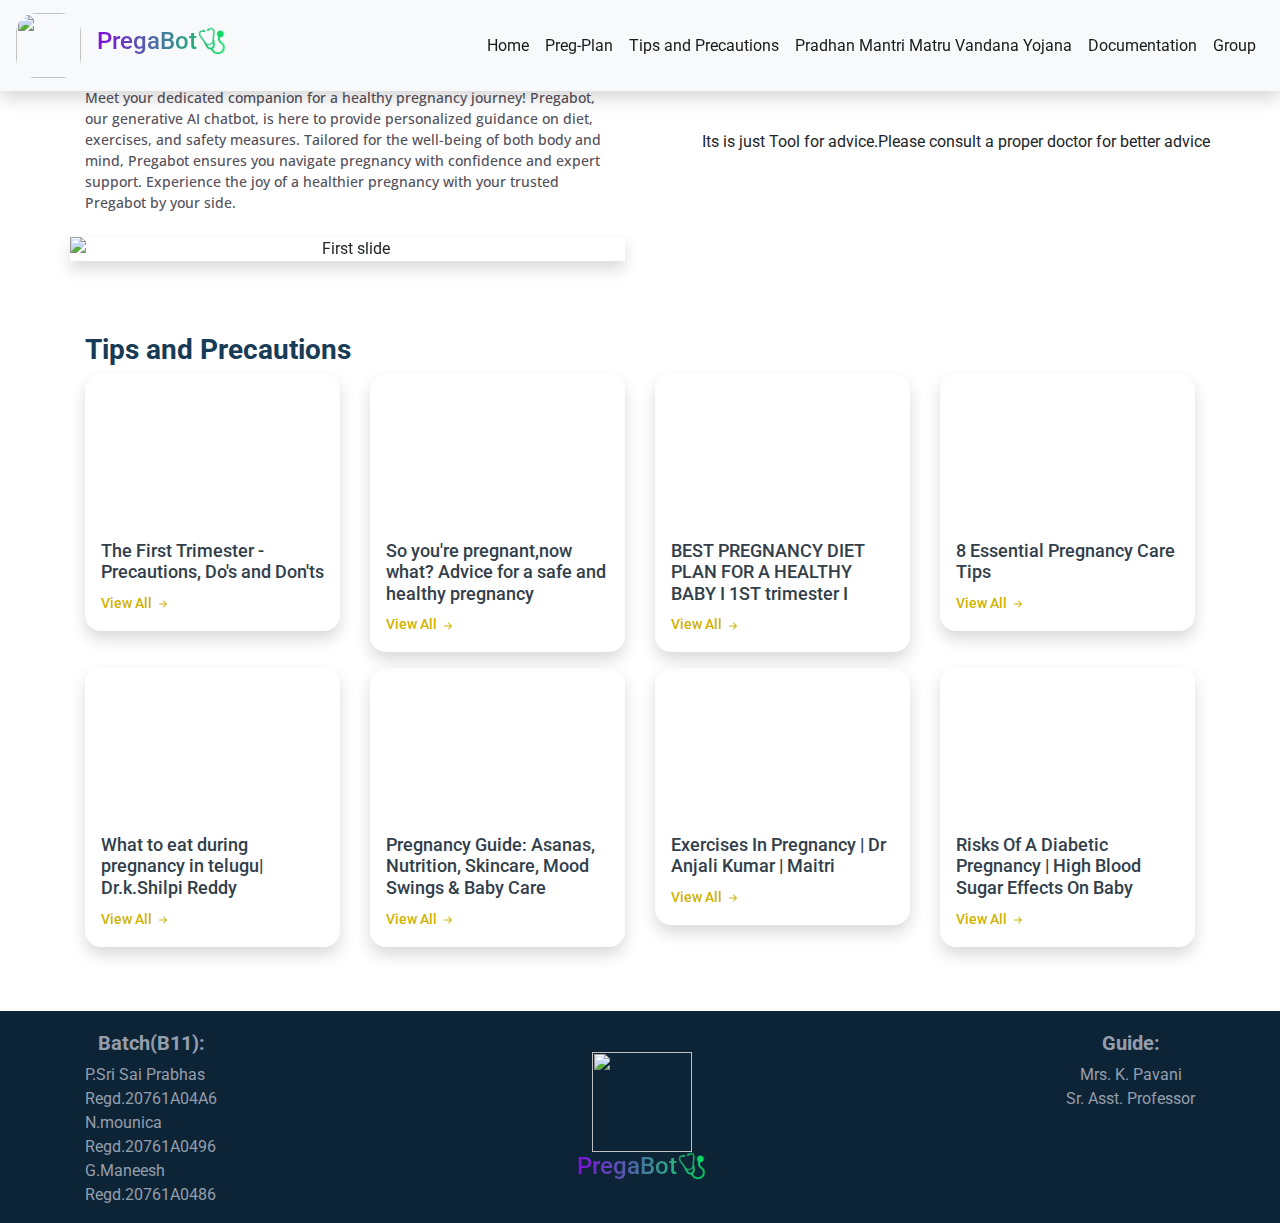
==== commit a7a89f67: "Update index.html" ====
--- a/index.html
+++ b/index.html
@@ -88,11 +88,11 @@
           
 
 <div>
-    <div id="homepage" class="container home-block justify-content-center p-0 ml-auto mr-auto">
+    <div id="homepage" class="container home-block justify-content-center p-0 ml-auto mr-auto mt-3">
       
       <div class="row">
 
-        <div class="col-12 col-lg-6 pt-3">
+        <div class="col-12 col-lg-6 ">
           <h1 class=" head-1 text-center  ">Hello,This is your PregaBot !</h1>
           <p class="head-2">Meet your dedicated companion for a healthy pregnancy journey! Pregabot, our generative AI chatbot, is here to provide personalized guidance on diet, exercises, and safety measures. Tailored for the well-being of both body and mind, Pregabot ensures you navigate pregnancy with confidence and expert support. Experience the joy of a healthier pregnancy with your trusted Pregabot by your side.</p>
           <div id="carouselExampleControls" class="shadow carousel slide ml-auto mr-auto  pregnancycontainer m-4" data-ride="carousel">
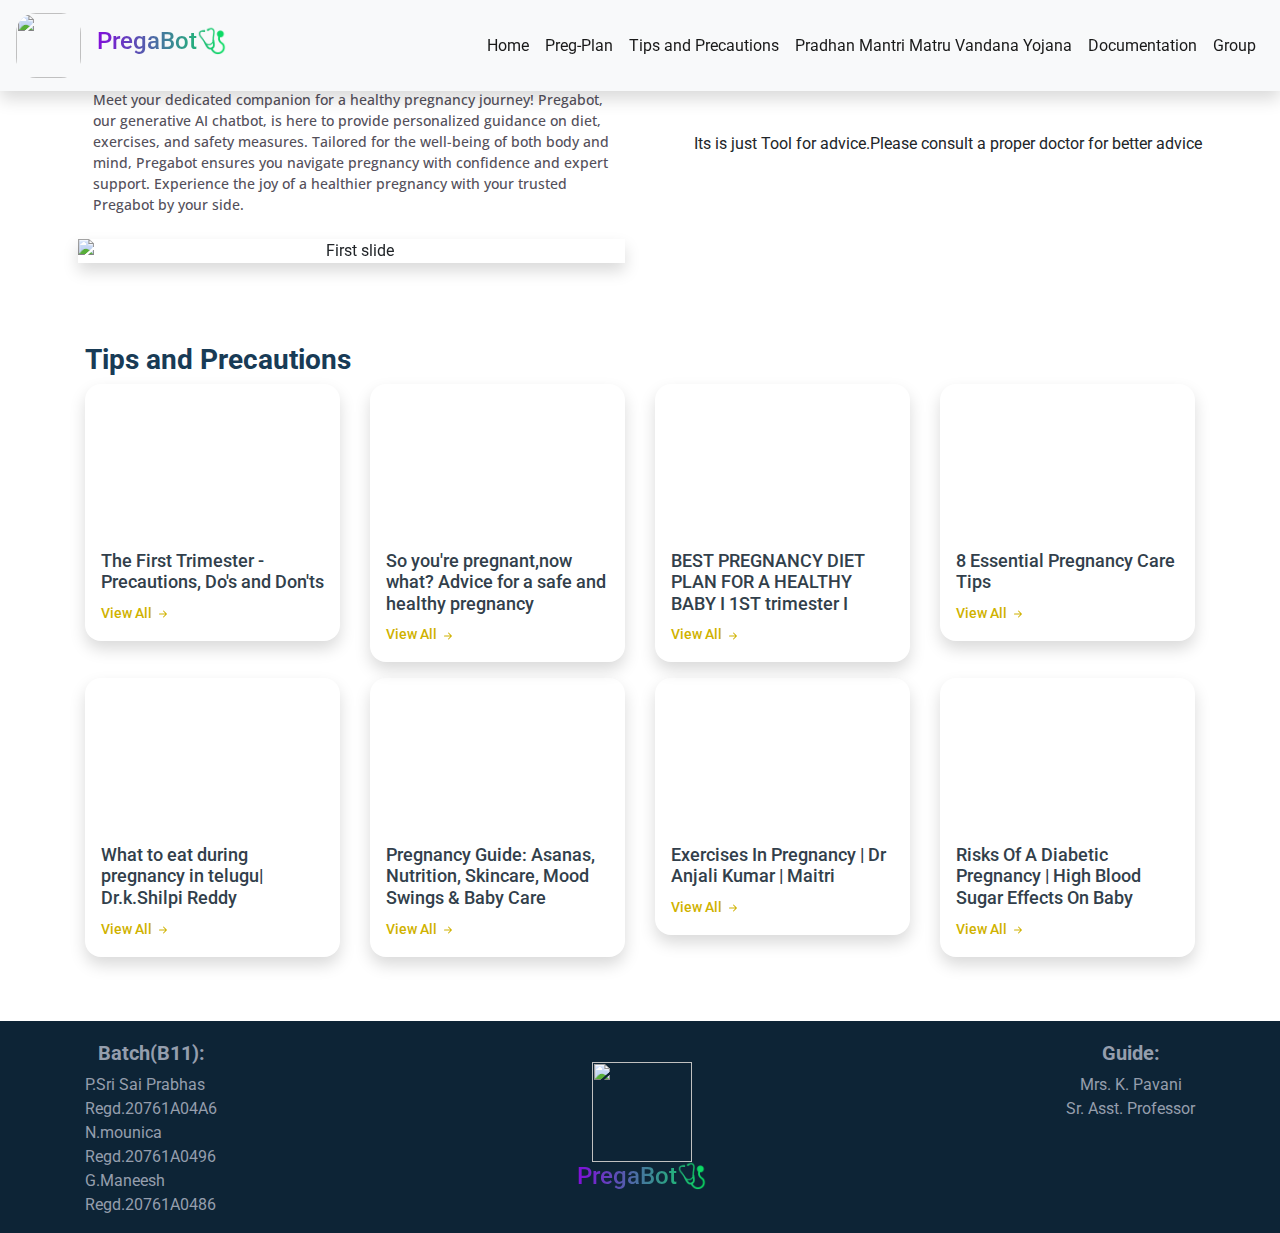
==== commit aa85790d: "Update index.html" ====
--- a/index.html
+++ b/index.html
@@ -88,7 +88,7 @@
           
 
 <div>
-    <div id="homepage" class="container home-block justify-content-center p-0 ml-auto mr-auto mt-3">
+    <div id="homepage" class="container home-block justify-content-between p-2 ml-auto mr-auto ">
       
       <div class="row">
 
